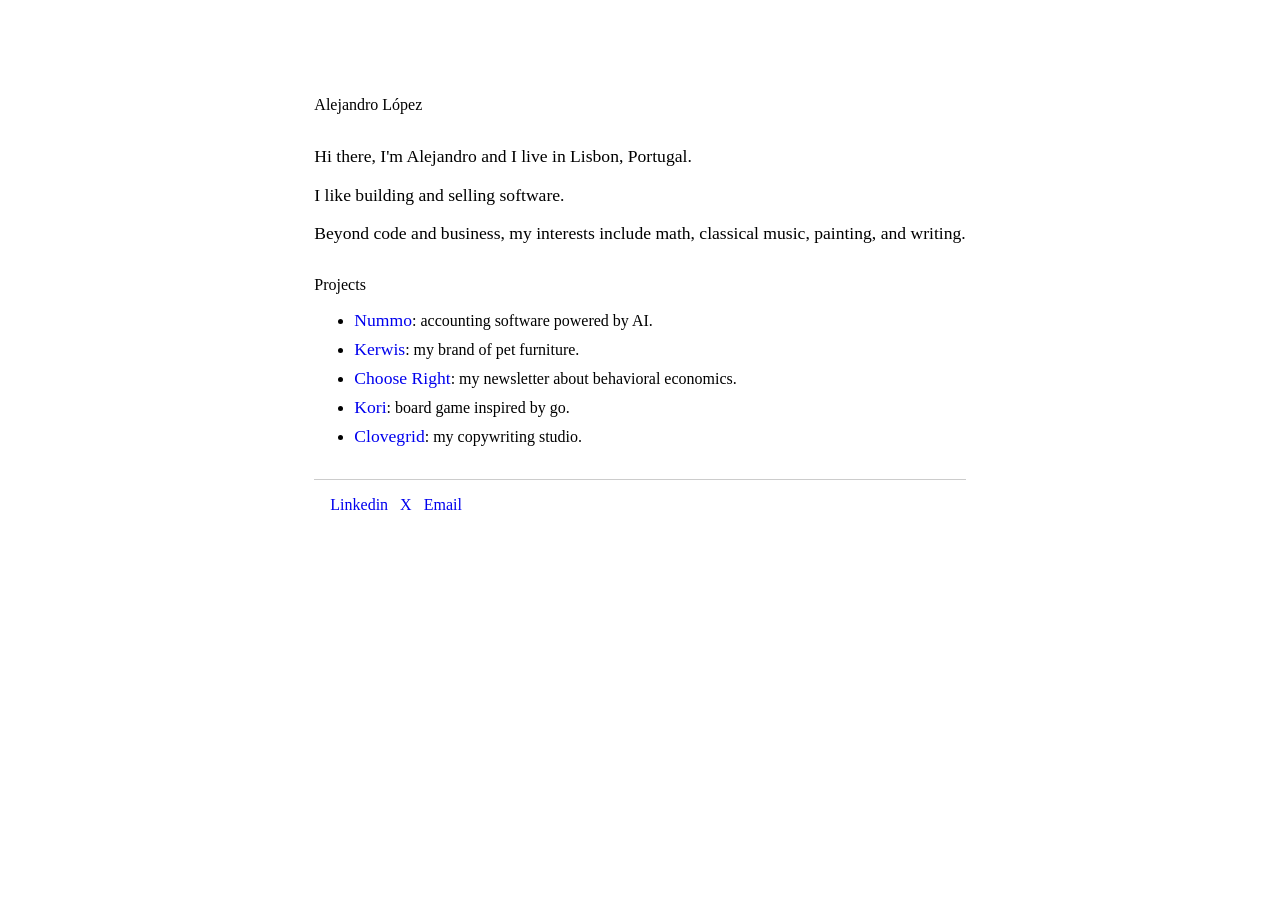
==== index.html @ f111ba24 "initial commit" ====
<!doctype html>
<html>
    <head>
        <title>Alejandro López</title>
        <meta charset="UTF-8" />
        <meta name="viewport" content="width=device-width, initial-scale=1.0" />
        <link rel="stylesheet" href="styles.css" />
    </head>
    <body>
        <div class="container">
            <div class="content">
                <div class="header">
                    <div>Alejandro López</div>
                </div>
                <div>
                    <p>
                        Hi there, I'm Alejandro and I live in Lisbon, Portugal.
                    </p>
                    <p>I like building and selling software.</p>
                    <p>
                        Beyond code and business, my interests include math,
                        classical music, painting, and writing.
                    </p>
                </div>
                <div>
                    <div class="section-title">Projects</div>
                    <ul class="list">
                        <li>
                            <a href="https://nummo.ai" target="_blank">Nummo</a
                            >: accounting software powered by AI.
                        </li>
                        <li>
                            <a href="https://kerwis.co">Kerwis</a>: my brand of
                            pet furniture.
                        </li>
                        <li>
                            <a href="https://mathfun.com">Choose Right</a>: my
                            newsletter about behavioral economics.
                        </li>
                        <li>
                            <a href="https://playkori.fly.dev" target="_blank"
                                >Kori</a
                            >: board game inspired by go.
                        </li>
                        <li>
                            <a href="https://clovegrid.com" target="_blank"
                                >Clovegrid</a
                            >: my copywriting studio.
                        </li>
                    </ul>
                </div>
                <footer class="footer">
                    <div>
                        <a
                            href="https://www.linkedin.com/in/alejandro-lopez-64539717b/"
                            target="_blank"
                            >Linkedin</a
                        >
                    </div>
                    <div>
                        <a href="https://x.com/itsalejandrolr" target="_blank">
                            X</a
                        >
                    </div>
                    <div>
                        <button
                            onclick="
                                navigator.clipboard
                                    .writeText('hello@aleloro.com')
                                    .then(() => {
                                        this.textContent = 'Copied!';
                                        setTimeout(
                                            () => (this.textContent = 'Email'),
                                            2000,
                                        );
                                    })
                            "
                        >
                            Email
                        </button>
                    </div>
                </footer>
            </div>
        </div>
    </body>
</html>
---- styles.css ----
.container {
    display: flex;
    flex-direction: column;
    align-items: center;
    margin-top: 2rem;
    justify-content: center;
    width: auto;
    padding: 2rem;
}

.container p {
    font-size: 1.1rem;
}

.container a {
    text-decoration: none;
    font-size: 1.1rem;
}

.container a:hover {
    text-decoration: underline;
}

.header {
    display: flex;
    flex-direction: row;
    margin: 2rem 0;
}

.section-title {
    margin-top: 2rem;
}

.list li {
    margin-bottom: 0.5rem;
}

.skills {
    gap: 0.75rem;
    list-style-type: none;
    font-size: 1.1rem;
    padding-left: 24px;
}

.separator {
    border-bottom: 1px solid #ccc;
    margin: 2rem 0;
}

.footer {
    border-top: 1px solid #ccc;
    margin-top: 2rem;
    padding: 1rem;
    display: flex;
    gap: 0.75rem;
}

.footer a {
    text-decoration: none;
    font-size: 1rem;
}

.footer a:hover {
    text-decoration: underline;
}

.footer button {
    background: none;
    border: none;
    padding: 0;
    cursor: pointer;
    color: #0000ee;
    text-decoration: none;
    font-size: 1rem;
    font-family: inherit;
}

.footer button:hover {
    text-decoration: underline;
}
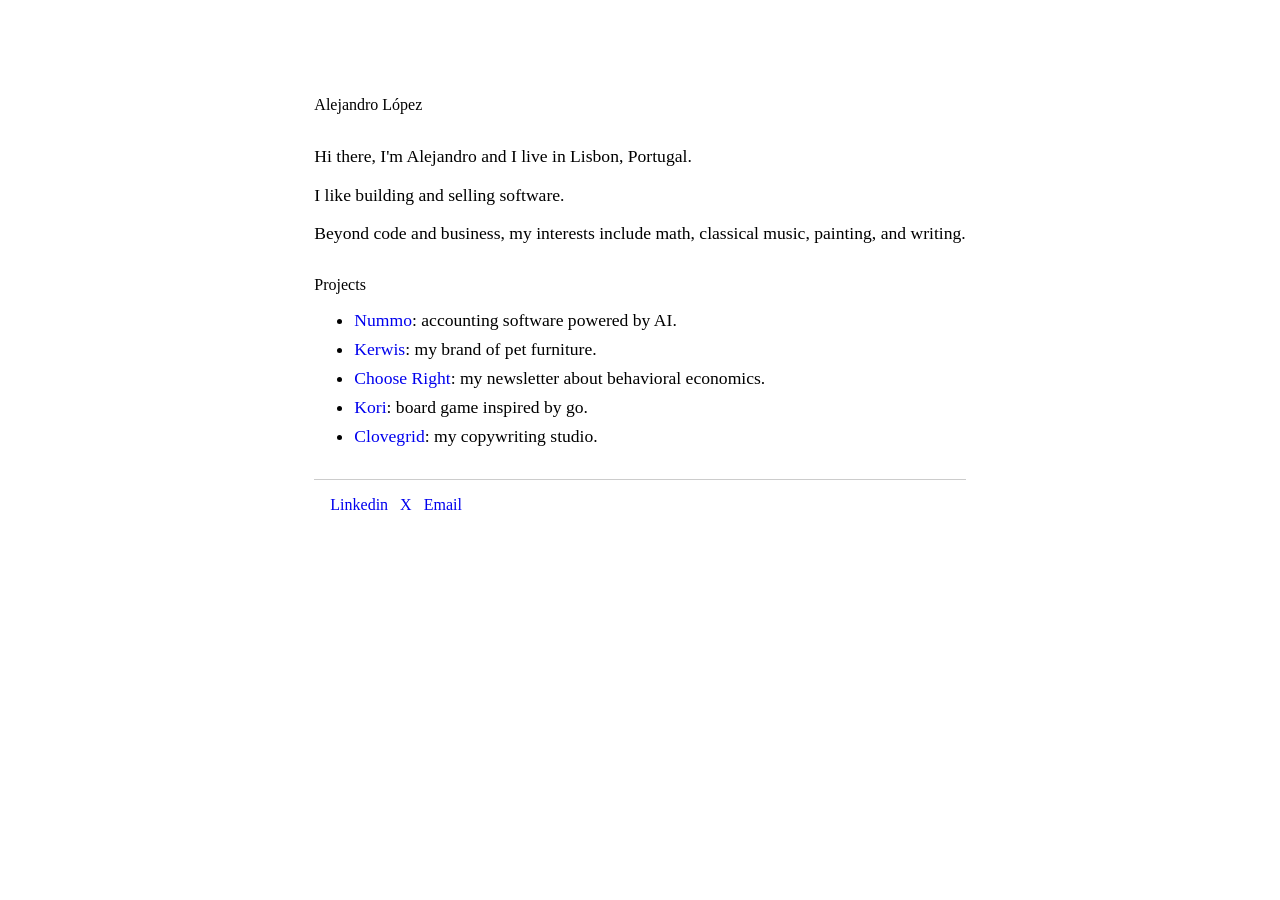
==== commit 23b152fa: "fix: newsletter link" ====
--- a/index.html
+++ b/index.html
@@ -34,8 +34,11 @@
                             pet furniture.
                         </li>
                         <li>
-                            <a href="https://mathfun.com">Choose Right</a>: my
-                            newsletter about behavioral economics.
+                            <a
+                                href="https://chooseright.substack.com"
+                                target="_blank"
+                                >Choose Right</a
+                            >: my newsletter about behavioral economics.
                         </li>
                         <li>
                             <a href="https://playkori.fly.dev" target="_blank"
--- a/styles.css
+++ b/styles.css
@@ -33,6 +33,7 @@
 
 .list li {
     margin-bottom: 0.5rem;
+    font-size: 1.1rem;
 }
 
 .skills {
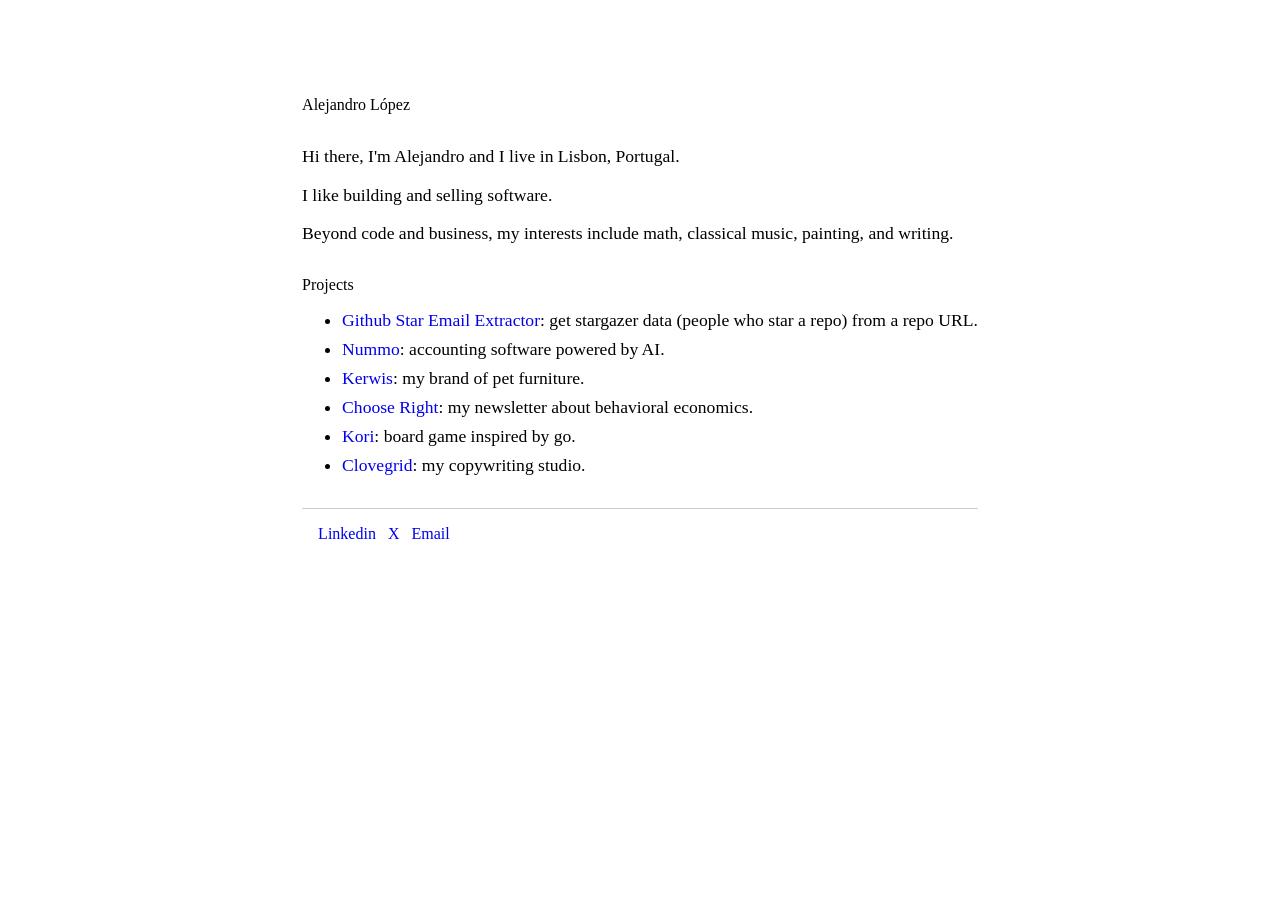
==== commit 8279ab42: "feat: added apify link" ====
--- a/index.html
+++ b/index.html
@@ -25,6 +25,15 @@
                 <div>
                     <div class="section-title">Projects</div>
                     <ul class="list">
+                        <li>
+                            <a
+                                href="https://apify.com/aleloro_dev/github-stars-email-extractor"
+                                target="_blank"
+                            >
+                                Github Star Email Extractor</a
+                            >: get stargazer data (people who star a repo) from
+                            a repo URL.
+                        </li>
                         <li>
                             <a href="https://nummo.ai" target="_blank">Nummo</a
                             >: accounting software powered by AI.
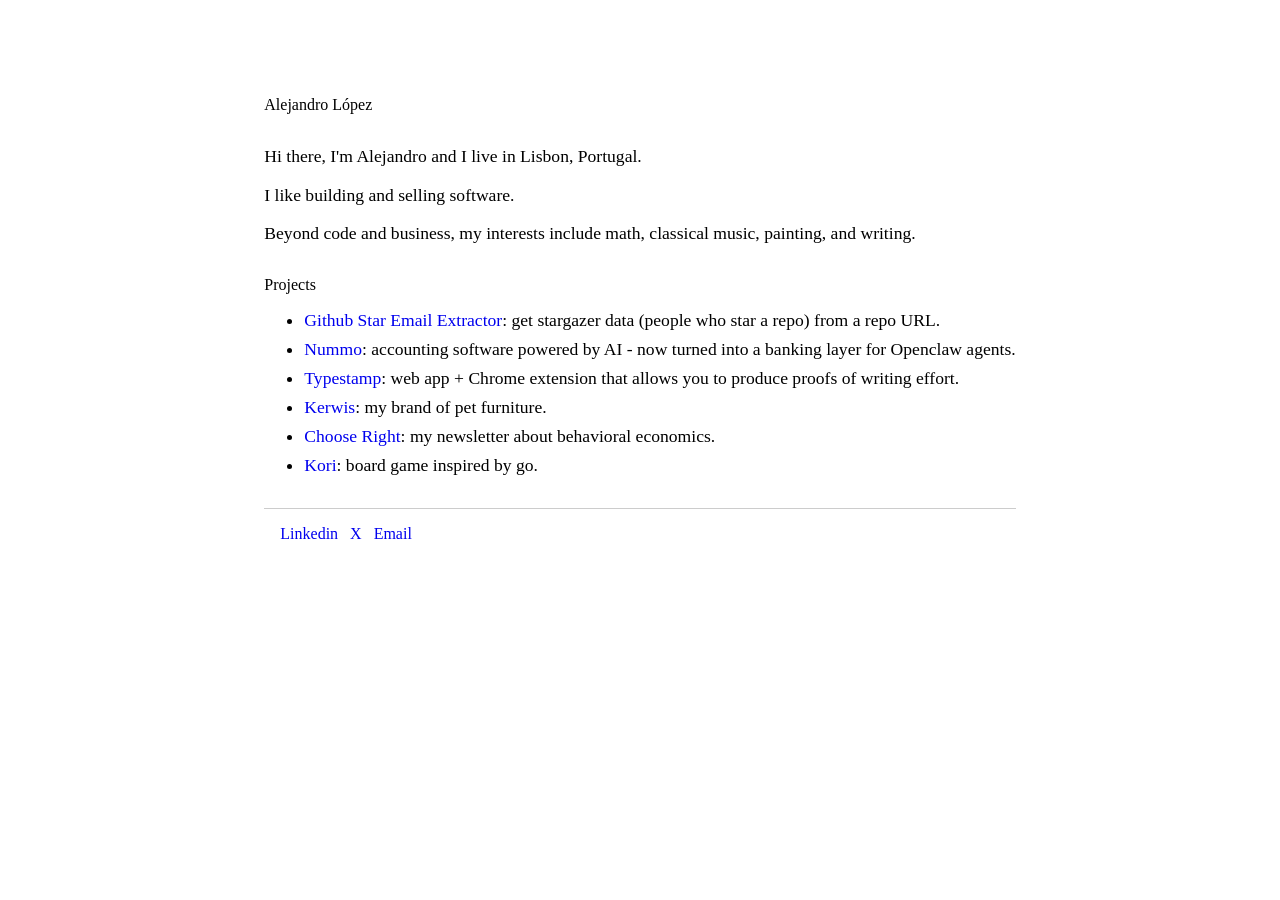
==== commit b3cb37a7: "feat: added more links" ====
--- a/index.html
+++ b/index.html
@@ -36,7 +36,14 @@
                         </li>
                         <li>
                             <a href="https://nummo.ai" target="_blank">Nummo</a
-                            >: accounting software powered by AI.
+                            >: accounting software powered by AI - now turned
+                            into a banking layer for Openclaw agents.
+                        </li>
+                        <li>
+                            <a href="https://typestamp.com" target="_blank"
+                                >Typestamp</a
+                            >: web app + Chrome extension that allows you to
+                            produce proofs of writing effort.
                         </li>
                         <li>
                             <a href="https://kerwis.co">Kerwis</a>: my brand of
@@ -53,11 +60,6 @@
                             <a href="https://playkori.fly.dev" target="_blank"
                                 >Kori</a
                             >: board game inspired by go.
-                        </li>
-                        <li>
-                            <a href="https://clovegrid.com" target="_blank"
-                                >Clovegrid</a
-                            >: my copywriting studio.
                         </li>
                     </ul>
                 </div>
